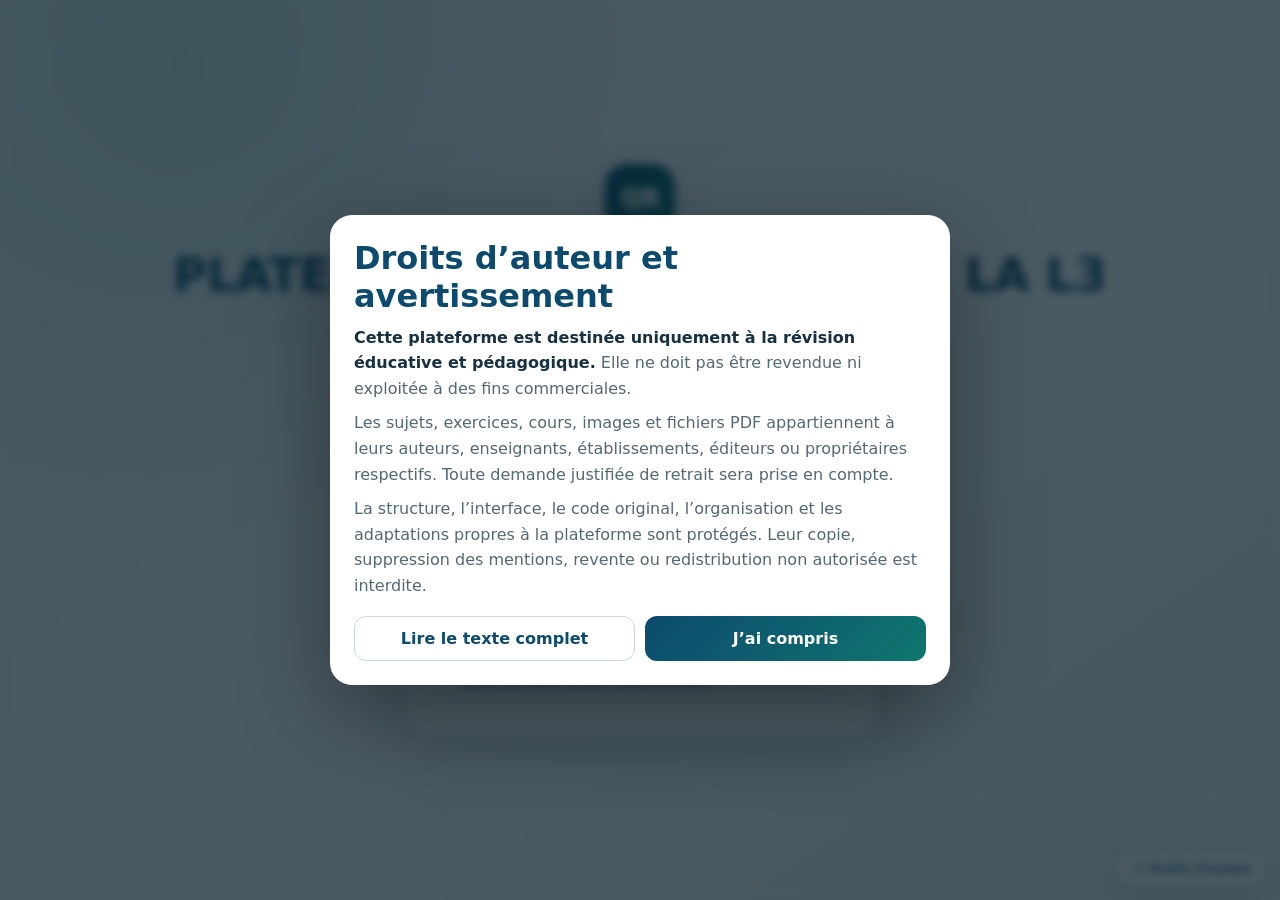
==== pediatrie-cas.html @ 0f2494bd "Add files via upload" ====
<!doctype html><html lang="fr"><head><meta charset="utf-8"><meta name="viewport" content="width=device-width,initial-scale=1"><meta name="theme-color" content="#075985"><title>Étude de cas PEDIATRIE L1-L2-L3</title><link rel="manifest" href="manifest.webmanifest"><style>

:root{--ink:#172d3c;--muted:#667985;--bg:#eef4f6;--paper:#fff;--blue:#075985;--cyan:#0e7490;--teal:#0f766e;--green:#15803d;--red:#b42318;--amber:#a15c00;--line:#d7e3e8;--shadow:0 12px 32px rgba(23,45,60,.11);--radius:18px}
*{box-sizing:border-box}html{scroll-behavior:smooth}body{margin:0;font-family:Inter,system-ui,-apple-system,"Segoe UI",Roboto,Arial,sans-serif;background:var(--bg);color:var(--ink)}button,input,select{font:inherit}button,a{touch-action:manipulation}a{color:inherit}.hidden{display:none!important}
.topbar{position:sticky;top:0;z-index:50;display:flex;align-items:center;gap:12px;padding:10px 18px;background:rgba(255,255,255,.96);border-bottom:1px solid var(--line);backdrop-filter:blur(12px)}.brand{display:flex;align-items:center;gap:10px;min-width:250px}.brand-logo{display:grid;place-items:center;width:42px;height:42px;border-radius:13px;background:linear-gradient(135deg,var(--blue),var(--teal));color:#fff;font-weight:950}.brand strong{display:block;color:var(--blue)}.brand small{display:block;color:var(--muted)}.topnav{margin-left:auto;display:flex;gap:7px;align-items:center;flex-wrap:wrap}.navlink,.ghost,.primary{border:1px solid var(--line);background:#fff;border-radius:11px;padding:9px 12px;text-decoration:none;font-weight:750;color:var(--ink);cursor:pointer}.navlink:hover,.ghost:hover{border-color:var(--teal)}.navlink.active,.primary{border-color:var(--teal);background:var(--teal);color:#fff}.primary:disabled{opacity:.5;cursor:not-allowed}.danger{color:var(--red)}
.wrap{width:min(1180px,100%);margin:auto;padding:22px}.hero{padding:28px;border-radius:24px;background:linear-gradient(135deg,#075985,#0f766e);color:#fff;box-shadow:var(--shadow);margin-bottom:18px}.hero h1{margin:0 0 9px;font-size:clamp(27px,5vw,45px)}.hero p{margin:0;max-width:850px;line-height:1.6;opacity:.92}.stats{display:flex;gap:9px;flex-wrap:wrap;margin-top:17px}.stat{padding:8px 11px;border:1px solid rgba(255,255,255,.23);background:rgba(255,255,255,.13);border-radius:999px;font-weight:750;font-size:14px}
.panel{background:var(--paper);border:1px solid var(--line);border-radius:var(--radius);padding:20px;box-shadow:var(--shadow);margin-bottom:17px}.panel h2,.panel h3{margin-top:0}.muted{color:var(--muted)}.notice{padding:12px 14px;border-radius:12px;background:#fff7d6;border:1px solid #efd477;color:#6c5200;line-height:1.5}.grid{display:grid;gap:15px}.grid.two{grid-template-columns:repeat(2,minmax(0,1fr))}.grid.three{grid-template-columns:repeat(3,minmax(0,1fr))}.field{display:grid;gap:6px}.field label{font-size:13px;font-weight:850;color:var(--muted)}.field select,.field input{width:100%;border:1px solid #b9ccd4;border-radius:11px;padding:11px 12px;background:#fff;outline:none}.field select:focus,.field input:focus{border-color:var(--teal);box-shadow:0 0 0 3px rgba(15,118,110,.12)}
.crop-stack{display:grid;gap:9px}.crop{position:relative;overflow:hidden;width:100%;background:#fff;border:1px solid #dce6ea;border-radius:10px}.crop img{position:absolute;max-width:none;height:auto;user-select:none;-webkit-user-drag:none}.crop::after{content:"";position:absolute;inset:0;pointer-events:none;box-shadow:inset 0 0 0 1px rgba(0,0,0,.02)}
.badge{display:inline-flex;align-items:center;border-radius:999px;padding:5px 9px;background:#e7f1f5;color:var(--blue);font-size:12px;font-weight:850}.badge.green{background:#e8f6ed;color:var(--green)}.badge.amber{background:#fff1d5;color:var(--amber)}.badge.red{background:#ffebe9;color:var(--red)}
.toast{position:fixed;left:50%;bottom:22px;z-index:100;transform:translate(-50%,120px);opacity:0;background:#14313f;color:#fff;padding:11px 15px;border-radius:11px;box-shadow:var(--shadow);transition:.2s}.toast.show{transform:translate(-50%,0);opacity:1}
@media(max-width:760px){.topbar{padding:8px 10px}.brand{min-width:auto}.brand small{display:none}.topnav .optional{display:none}.wrap{padding:13px}.hero{padding:21px}.panel{padding:15px}.grid.two,.grid.three{grid-template-columns:1fr}.navlink,.ghost,.primary{padding:8px 9px;font-size:14px}}

</style><style>.case-pages{display:grid;gap:14px}.case-page{background:#dfe7ea;padding:10px;border-radius:13px}.case-page img{display:block;width:min(100%,850px);margin:auto;box-shadow:0 8px 25px rgba(0,0,0,.18)}.tabs{display:flex;gap:8px;flex-wrap:wrap;margin-bottom:15px}</style><style id="revision-hub-pediatrie-style">
.revision-hub-pediatrie{display:flex;align-items:center;justify-content:space-between;gap:10px;padding:9px 14px;background:#082f49;color:#fff;font-family:Inter,system-ui,-apple-system,"Segoe UI",Roboto,Arial,sans-serif;font-size:13px;position:relative;z-index:9999}
.revision-hub-pediatrie .hub-left,.revision-hub-pediatrie .hub-right{display:flex;align-items:center;gap:9px;flex-wrap:wrap}.revision-hub-pediatrie a,.revision-hub-pediatrie button{border:1px solid rgba(255,255,255,.55);border-radius:9px;padding:7px 10px;background:#fff;color:#075985;text-decoration:none;font:inherit;font-weight:800;cursor:pointer}.revision-hub-pediatrie button{background:transparent;color:#fff}.revision-hub-pediatrie .hub-user{font-weight:800}@media(max-width:640px){.revision-hub-pediatrie{align-items:flex-start;flex-direction:column}.revision-hub-pediatrie .hub-left,.revision-hub-pediatrie .hub-right{width:100%}.revision-hub-pediatrie a,.revision-hub-pediatrie button{flex:1;text-align:center}}
</style>
  <link rel="stylesheet" href="avertissement.css">
</head><body>
<script id="revision-hub-pediatrie-guard">
(function(){
  'use strict';
  const KEY='revision-hub-session-v1';
  let session=null;
  try{session=JSON.parse(localStorage.getItem(KEY)||'null')}catch(_){session=null}
  if(!session||!session.code){
    localStorage.removeItem(KEY);
    location.replace('index.html');
    return;
  }
  window.PEDIATRIE_HUB_SESSION=session;
})();
</script>
<div class="revision-hub-pediatrie" id="revisionHubPediatrie">
  <div class="hub-left"><a href="index.html">← Choisir un autre site</a><span class="hub-user" id="revisionHubPediatrieUser">Étudiant</span></div>
  <div class="hub-right"><button type="button" id="revisionHubPediatrieLogout">Déconnexion</button></div>
</div>
<script id="revision-hub-pediatrie-controls">
document.addEventListener('DOMContentLoaded',function(){
  const session=window.PEDIATRIE_HUB_SESSION||{};
  const user=document.getElementById('revisionHubPediatrieUser');
  if(user) user.textContent='👤 '+(session.name||'Étudiant');
  const logout=document.getElementById('revisionHubPediatrieLogout');
  if(logout) logout.addEventListener('click',function(){
    localStorage.removeItem('revision-hub-session-v1');
    localStorage.removeItem('quizPromoSession');
    sessionStorage.removeItem('sp-site-access-v3');
    sessionStorage.removeItem('sp-site-account-v3');
    location.href='index.html';
  });
});
</script><header class="topbar"><div class="brand"><div class="brand-logo">C</div><div><strong>Étude de cas</strong><small>Démarche de soins infirmiers</small></div></div><nav class="topnav"><a class="navlink" href="pediatrie.html">Document</a><a class="navlink" href="pediatrie-quiz.html">Quiz</a><a class="navlink optional" href="pediatrie-qroc.html">QROC</a><a class="navlink active" href="pediatrie-cas.html">Étude de cas</a></nav></header><main class="wrap"><section class="hero"><h1>Cas clinique de Thermalys</h1><p>Démarche diagnostique, diagnostic infirmier, besoins fondamentaux et plan de soins.</p><div class="stats"><span class="stat">Énoncé page 79</span><span class="stat">Corrigé pages 152 à 154</span></div></section><section class="panel"><div class="tabs"><button class="primary" id="statementBtn">Énoncé</button><button class="ghost" id="answerBtn">Corrigé complet</button></div><div id="casePages" class="case-pages"></div></section></main><script>

window.PedApp=(()=>{
 const PAGE_W=595.32;
 const pathFor=p=>`page-${String(p).padStart(3,'0')}.webp`;
 function esc(s){return String(s??'').replace(/[&<>"']/g,c=>({"&":"&amp;","<":"&lt;",">":"&gt;",'"':"&quot;","'":"&#39;"}[c]));}
 function renderSegments(container,segments,{link=true}={}){
   container.innerHTML='';
   const pages=[...new Set((segments||[]).map(s=>s.page))];
   if(!pages.length)return;
   pages.forEach(p=>{
     const a=document.createElement('a');a.className='ghost';a.href=`document-pediatrie.pdf#page=${p}`;a.target='_blank';a.rel='noopener';a.textContent=`Voir la page ${p} du PDF`;container.appendChild(a);
   });
 }
 function shuffle(a){for(let i=a.length-1;i>0;i--){const j=Math.floor(Math.random()*(i+1));[a[i],a[j]]=[a[j],a[i]];}return a;}
 function toast(msg){let el=document.getElementById('toast');if(!el){el=document.createElement('div');el.id='toast';el.className='toast';document.body.appendChild(el)}el.textContent=msg;el.classList.add('show');clearTimeout(el._t);el._t=setTimeout(()=>el.classList.remove('show'),2300)}
 function fmtDate(iso){try{return new Intl.DateTimeFormat('fr-FR',{dateStyle:'short',timeStyle:'short'}).format(new Date(iso))}catch{return iso}}
 return{PAGE_W,pathFor,esc,renderSegments,shuffle,toast,fmtDate};
})();

</script><script>const box=document.getElementById('casePages');function show(pages,answer){box.innerHTML='';pages.forEach(p=>{const d=document.createElement('a');d.className='case-page';d.href=`index.html#page-${p}`;d.innerHTML=`<img loading="lazy" src="${PedApp.pathFor(p)}" alt="Page ${p}">`;box.appendChild(d)});document.getElementById('statementBtn').className=answer?'ghost':'primary';document.getElementById('answerBtn').className=answer?'primary':'ghost'}document.getElementById('statementBtn').onclick=()=>show([79],false);document.getElementById('answerBtn').onclick=()=>show([152,153,154],true);show([79],false);</script>  <script src="avertissement.js"></script>
</body></html>
---- avertissement.css ----
/* Mention légale commune de la plateforme */
.legal-floating-link{
  position:fixed;right:14px;bottom:14px;z-index:9998;
  display:inline-flex;align-items:center;gap:7px;padding:9px 12px;
  border:1px solid rgba(12,74,110,.22);border-radius:999px;
  background:rgba(255,255,255,.96);color:#0c4a6e;text-decoration:none;
  font:800 12px/1.2 system-ui,-apple-system,"Segoe UI",Roboto,Arial,sans-serif;
  box-shadow:0 8px 28px rgba(15,35,50,.18);backdrop-filter:blur(8px)
}
.legal-floating-link:hover,.legal-floating-link:focus-visible{background:#0c4a6e;color:#fff;outline:none}
.legal-login-note{margin:12px 0 0;padding:11px 12px;border-radius:12px;background:#f6f9fb;border:1px solid #d7e4e8;color:#526875;font-size:12px;line-height:1.5;text-align:center}
.legal-login-note a{color:#0c4a6e;font-weight:850}
.legal-modal-backdrop{position:fixed;inset:0;z-index:10000;display:grid;place-items:center;padding:18px;background:rgba(8,28,40,.72);backdrop-filter:blur(5px)}
.legal-modal{width:min(620px,100%);max-height:min(86vh,760px);overflow:auto;background:#fff;border-radius:22px;padding:24px;box-shadow:0 28px 90px rgba(0,0,0,.38);color:#173042;font-family:system-ui,-apple-system,"Segoe UI",Roboto,Arial,sans-serif}
.legal-modal h2{margin:0 0 10px;color:#0c4a6e;font-size:clamp(23px,4vw,32px)}
.legal-modal p{margin:9px 0;color:#526875;line-height:1.6}
.legal-modal strong{color:#173042}
.legal-modal-actions{display:flex;flex-wrap:wrap;gap:10px;margin-top:18px}
.legal-modal-actions a,.legal-modal-actions button{flex:1 1 190px;border-radius:12px;padding:12px 14px;text-align:center;font-weight:900;cursor:pointer;text-decoration:none}
.legal-modal-actions a{border:1px solid #c8d8df;background:#fff;color:#0c4a6e}
.legal-modal-actions button{border:0;background:linear-gradient(135deg,#0c4a6e,#0f766e);color:#fff}
.legal-page-body{margin:0;min-height:100vh;background:linear-gradient(145deg,#eaf3f6,#f8fbfc 55%,#e6f1ef);color:#173042;font-family:system-ui,-apple-system,"Segoe UI",Roboto,Arial,sans-serif}
.legal-page-wrap{width:min(920px,calc(100% - 28px));margin:28px auto;padding:clamp(20px,4vw,42px);background:#fff;border:1px solid #d7e4e8;border-radius:24px;box-shadow:0 22px 65px rgba(14,45,61,.16)}
.legal-page-wrap h1{margin:0 0 8px;color:#0c4a6e;font-size:clamp(28px,5vw,46px)}
.legal-page-wrap h2{margin:28px 0 8px;color:#0f766e;font-size:22px}
.legal-page-wrap p,.legal-page-wrap li{line-height:1.7;color:#405866}
.legal-page-wrap .legal-highlight{padding:15px 17px;border-left:5px solid #0f766e;border-radius:12px;background:#eef8f6;color:#244c4a;font-weight:700}
.legal-page-wrap .legal-warning{padding:15px 17px;border-left:5px solid #a45b08;border-radius:12px;background:#fff7e8;color:#6b440f}
.legal-page-actions{display:flex;flex-wrap:wrap;gap:10px;margin-top:28px}
.legal-page-actions a{display:inline-block;padding:12px 16px;border-radius:12px;text-decoration:none;font-weight:900}
.legal-page-actions .back{background:#0c4a6e;color:#fff}.legal-page-actions .pdf{background:#fff;border:1px solid #b9cbd2;color:#0f766e}
.legal-small{font-size:12px;color:#71828c!important;margin-top:28px!important}
@media(max-width:600px){.legal-floating-link{right:8px;bottom:8px;padding:8px 10px;font-size:11px}.legal-modal{padding:19px;border-radius:18px}.legal-page-wrap{margin:14px auto;border-radius:18px}}
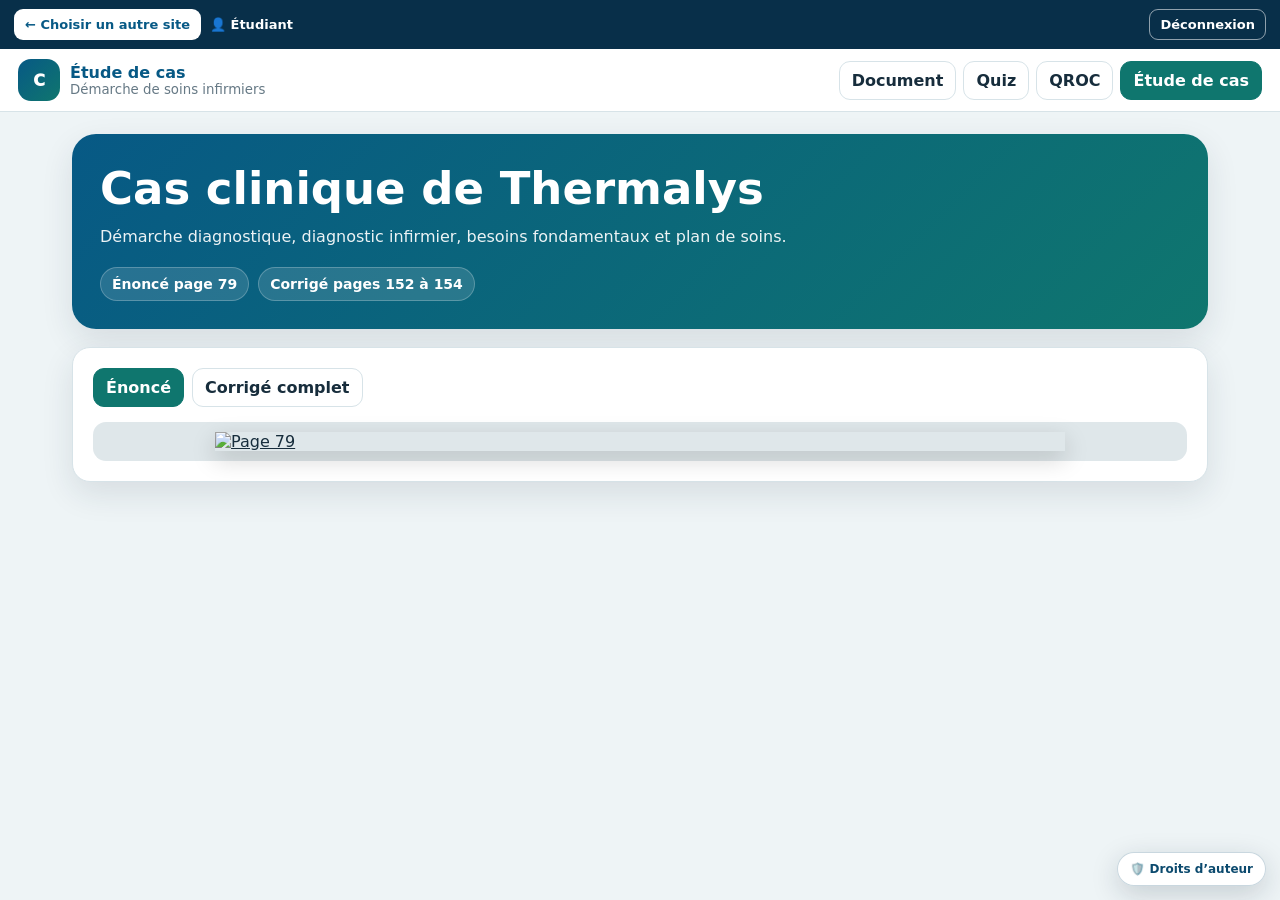
==== commit 87534041: "Add files via upload" ====
--- a/pediatrie-cas.html
+++ b/pediatrie-cas.html
@@ -15,19 +15,13 @@
 .revision-hub-pediatrie .hub-left,.revision-hub-pediatrie .hub-right{display:flex;align-items:center;gap:9px;flex-wrap:wrap}.revision-hub-pediatrie a,.revision-hub-pediatrie button{border:1px solid rgba(255,255,255,.55);border-radius:9px;padding:7px 10px;background:#fff;color:#075985;text-decoration:none;font:inherit;font-weight:800;cursor:pointer}.revision-hub-pediatrie button{background:transparent;color:#fff}.revision-hub-pediatrie .hub-user{font-weight:800}@media(max-width:640px){.revision-hub-pediatrie{align-items:flex-start;flex-direction:column}.revision-hub-pediatrie .hub-left,.revision-hub-pediatrie .hub-right{width:100%}.revision-hub-pediatrie a,.revision-hub-pediatrie button{flex:1;text-align:center}}
 </style>
   <link rel="stylesheet" href="avertissement.css">
-</head><body>
+</head><body><script src="session-bridge.js"></script>
 <script id="revision-hub-pediatrie-guard">
 (function(){
   'use strict';
   const KEY='revision-hub-session-v1';
-  let session=null;
-  try{session=JSON.parse(localStorage.getItem(KEY)||'null')}catch(_){session=null}
-  if(!session||!session.code){
-    localStorage.removeItem(KEY);
-    location.replace('index.html');
-    return;
-  }
-  window.PEDIATRIE_HUB_SESSION=session;
+  const session=window.RevisionSessionBridge?.getSession()||null;
+  window.PEDIATRIE_HUB_SESSION=session||{name:'Étudiant',code:'ACCES-ACCUEIL'};
 })();
 </script>
 <div class="revision-hub-pediatrie" id="revisionHubPediatrie">
@@ -69,4 +63,4 @@
 })();
 
 </script><script>const box=document.getElementById('casePages');function show(pages,answer){box.innerHTML='';pages.forEach(p=>{const d=document.createElement('a');d.className='case-page';d.href=`index.html#page-${p}`;d.innerHTML=`<img loading="lazy" src="${PedApp.pathFor(p)}" alt="Page ${p}">`;box.appendChild(d)});document.getElementById('statementBtn').className=answer?'ghost':'primary';document.getElementById('answerBtn').className=answer?'primary':'ghost'}document.getElementById('statementBtn').onclick=()=>show([79],false);document.getElementById('answerBtn').onclick=()=>show([152,153,154],true);show([79],false);</script>  <script src="avertissement.js"></script>
-</body></html>+</body></html>
